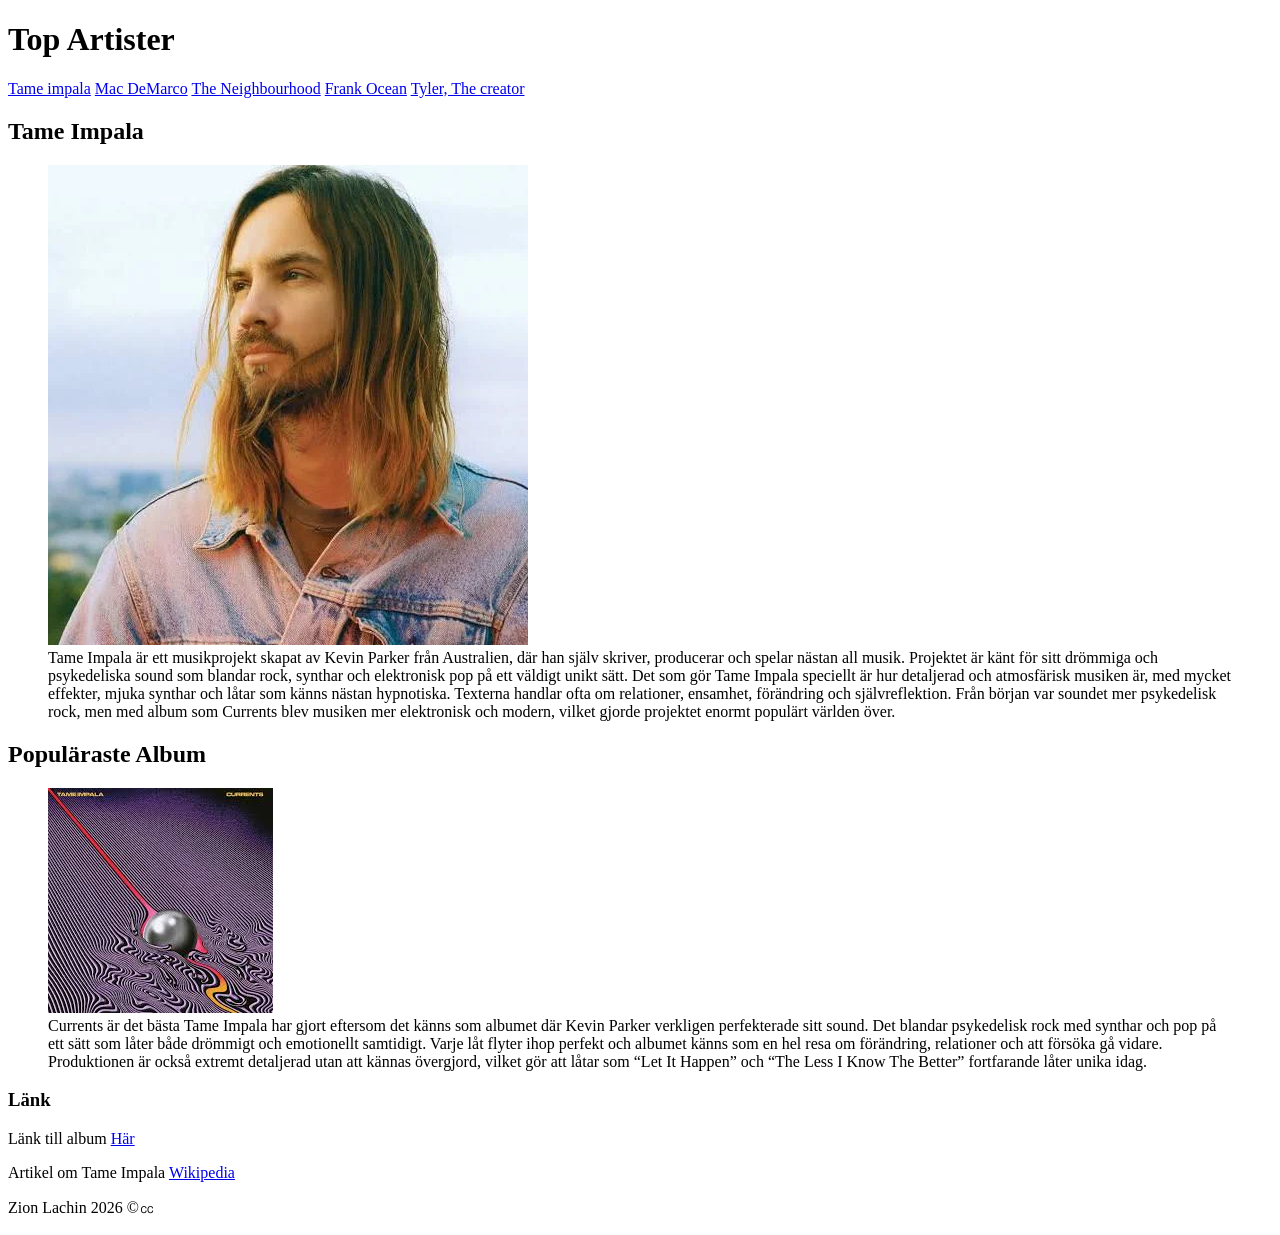
==== index1.html @ ae128f52 "gjort klart hälften av html, ej klar" ====
<!DOCTYPE html>
<html lang="sv">

<head>
    <meta charset="UTF-8">
    <meta name="viewport" content="width=device-width, initial-scale=1.0">
    <title>Document</title>
    <link rel="stylesheet" href="style.css">
</head>

<body>
    <div class="kontainer">
        <header>
            <h1>Top Artister</h1>
            <nav>
                <a class="aktiv" href="index1.html">Tame impala</a>
                <a href="index2.html">Mac DeMarco</a>
                <a href="index3.html">The Neighbourhood</a>
                <a href="index4.html">Frank Ocean</a>
                <a href="index5.html">Tyler, The creator</a>
            </nav>
        </header>
        <main>
            <article>
                <h2>Tame Impala</h2>
                <figure>
                    <img src="./bilder/image.png" alt="">
                    <figcaption>Tame Impala är ett musikprojekt skapat av Kevin Parker från Australien, där han själv
                        skriver, producerar och spelar nästan all musik. Projektet är känt för sitt drömmiga och
                        psykedeliska sound som blandar rock, synthar och elektronisk pop på ett väldigt unikt sätt.
                        Det som gör Tame Impala speciellt är hur detaljerad och atmosfärisk musiken är, med mycket
                        effekter, mjuka synthar och låtar som känns nästan hypnotiska. Texterna handlar ofta om
                        relationer, ensamhet, förändring och självreflektion. Från början var soundet mer psykedelisk
                        rock, men med album som Currents blev musiken mer elektronisk och modern, vilket gjorde
                        projektet enormt populärt världen över.</figcaption>
                </figure>
            </article>

            <article>
                <h2>Populäraste Album</h2>
                <figure>
                    <img src="./bilder/image copy 4.png" alt="">
                    <figcaption>Currents är det bästa Tame Impala har gjort eftersom det känns som albumet där Kevin
                        Parker verkligen perfekterade sitt sound. Det blandar psykedelisk rock med synthar och pop på
                        ett sätt som låter både drömmigt och emotionellt samtidigt. Varje låt flyter ihop perfekt och
                        albumet känns som en hel resa om förändring, relationer och att försöka gå vidare. Produktionen
                        är också extremt detaljerad utan att kännas övergjord, vilket gör att låtar som “Let It Happen”
                        och “The Less I Know The Better” fortfarande låter unika idag.</figcaption>
                </figure>
                <p></p>
            </article>
        </main>
        <aside>
            <h3>Länk</h3>
            <p>Länk till album
            <a href="https://open.spotify.com/album/79dL7FLiJFOO0EoehUHQBv?si=9OtNbZawT0WXH5IIpWNUzA">Här</a></p>
            <p>Artikel om Tame Impala <a href="https://en.wikipedia.org/wiki/Tame_Impala">Wikipedia</a></p>
        </aside>
        <footer>
            <p>Zion Lachin 2026 &copy;㏄</p>
        </footer>
    </div>
</body>

</html>
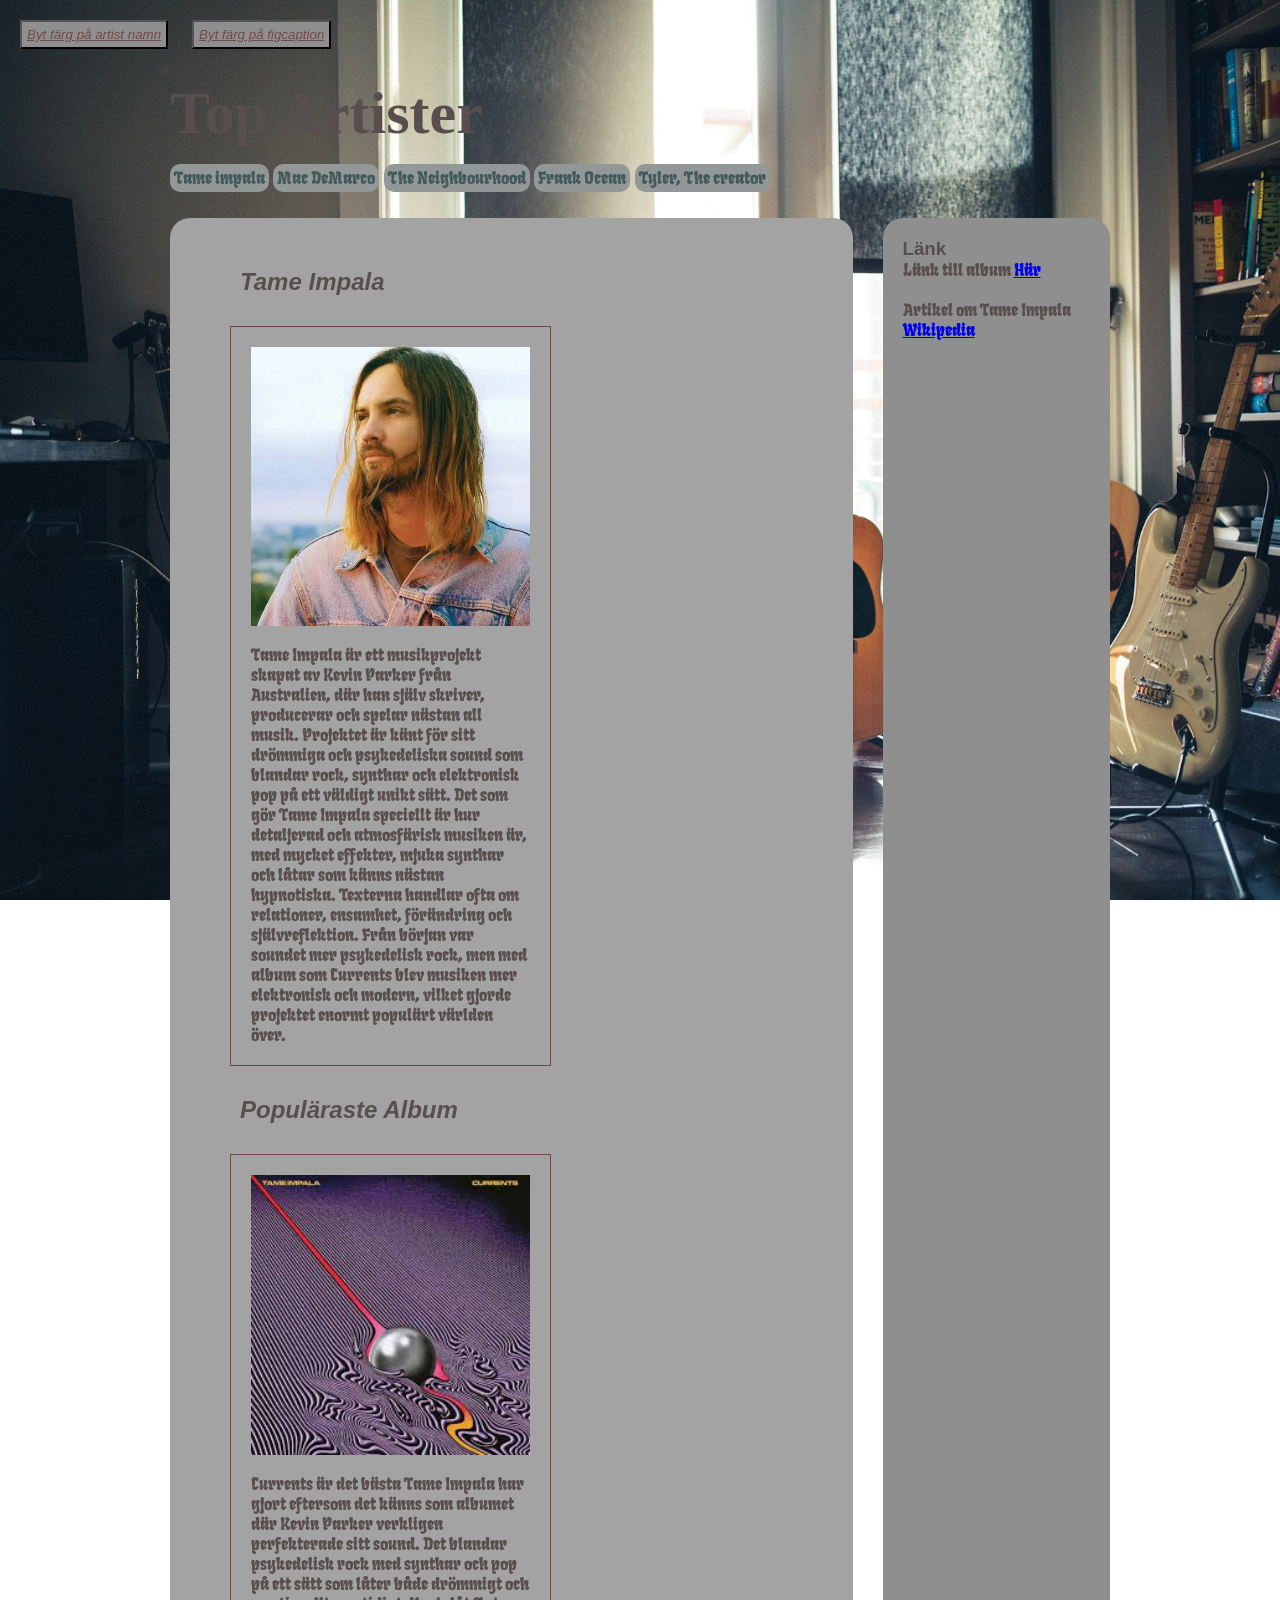
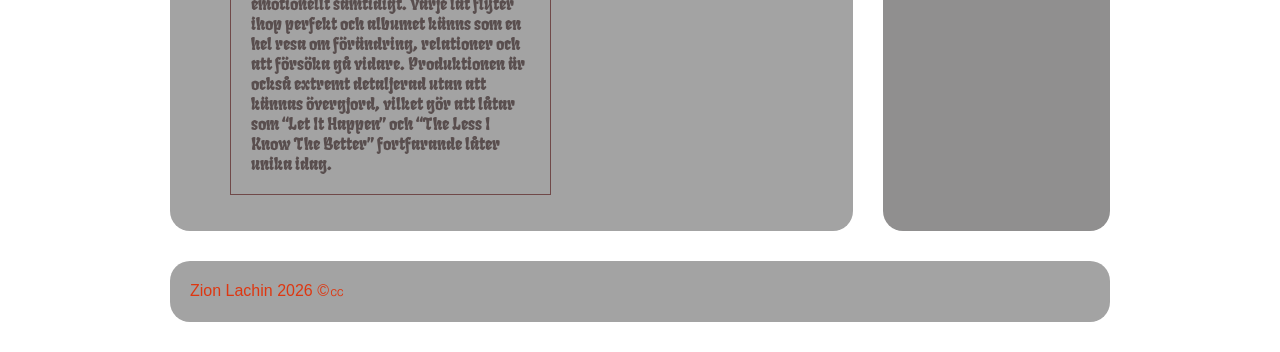
==== commit 7c8a2f46: "klar med java script och gjorde klart dem 2 sista html sidorna" ====
--- a/index1.html
+++ b/index1.html
@@ -5,10 +5,17 @@
     <meta charset="UTF-8">
     <meta name="viewport" content="width=device-width, initial-scale=1.0">
     <title>Document</title>
-    <link rel="stylesheet" href="style.css">
+    <link rel="stylesheet" href="style.css"> 
 </head>
 
+
 <body>
+     <div>
+   <button id="knapp-artister"><u><i>Byt färg på artist namn</i></u></button>
+   <button id="knapp-text"><u><i>Byt färg på figcaption</i></u></button>
+   <script src="index1.js"></script> </div>
+
+
     <div class="kontainer">
         <header>
             <h1>Top Artister</h1>
@@ -47,7 +54,7 @@
                         är också extremt detaljerad utan att kännas övergjord, vilket gör att låtar som “Let It Happen”
                         och “The Less I Know The Better” fortfarande låter unika idag.</figcaption>
                 </figure>
-                <p></p>
+    
             </article>
         </main>
         <aside>
--- a/style.css
+++ b/style.css
@@ -0,0 +1,127 @@
+@import url('https://fonts.googleapis.com/css2?family=Fruktur:ital@0;1&display=swap');
+/* Enkel CSS-reset */
+html {
+    box-sizing: border-box;
+}
+*, *:before, *:after {
+    box-sizing: inherit;
+}
+body, h1, h2, h3, h4, h5, h6, p, ul {
+    margin: 0;
+    padding: 0;
+}
+img{
+    width: 100%;
+}
+
+/* sidan */
+body{ font-family: "Merriweather", serif;
+    background-image: url(./bilder/wes-hicks-MEL-jJnm7RQ-unsplash.jpg);
+    background-size: cover;
+    background-attachment: fixed;
+    
+}
+
+body button{
+    margin-top: 20px;
+    margin-left: 20px;
+    padding: 5px;
+    color: #704949;
+    background-color: #908f8f;
+
+}
+
+
+.kontainer{ font-family: 'Lucida Sans', 'Lucida Sans Regular', 'Lucida Grande', 'Lucida Sans Unicode', Geneva, Verdana, sans-serif;
+width: 1000px;
+margin: auto;
+padding: 30px;
+display: grid;
+grid-template-columns: 3fr 1fr;
+gap: 30px;
+grid-template-areas:
+"sidhuvud sidhuvud"
+"innehåll sidebar"
+"sidfot sidfot"; 
+color: #594e4e;
+}
+
+/* sidhuvudet & menyn */
+header{
+grid-area: sidhuvud;
+
+}
+header h1 {font-family: "Gravitas One", serif;
+font-size: 60px;
+margin-bottom: 20px;
+}
+
+
+/* Innehållet på sidan */
+main{background-color: #a3a3a3;
+    border-radius: 20px;
+    padding: 20px;
+grid-area: innehåll;
+
+}
+
+main article figure{
+width: 50%;
+padding: 20px;
+border: 1px solid #704949;
+ font-family: "Fruktur", system-ui;
+
+}
+
+main article h2{
+    margin-bottom: 30px;
+    margin-top: 30px;
+    font-style: italic;
+    margin-left: 50px;
+}
+
+main article figcaption{
+margin-top: 15px;
+
+}
+
+
+/* sidebar */
+aside{background-color: #908f8f;
+    border-radius: 20px;
+    padding: 20px;
+grid-area: sidebar;
+
+}
+
+aside p{
+    margin-bottom: 20px;
+     font-family: "Fruktur", system-ui;
+}
+
+header nav a{
+    background-color: rgb(146, 151, 151);
+     font-family: "Fruktur", system-ui;
+     color: rgb(67, 90, 90);
+     padding: 4px;
+     border-radius: 10px;
+     text-decoration: none;
+}
+
+header nav a:hover{
+    background-color: #000000;
+    
+}
+
+/* sidefoten */
+footer {
+background-color: #a3a3a3;
+    border-radius: 20px;
+    padding: 20px;
+grid-area: sidfot;
+
+
+}
+footer p {color: rgb(222, 55, 17);}
+
+
